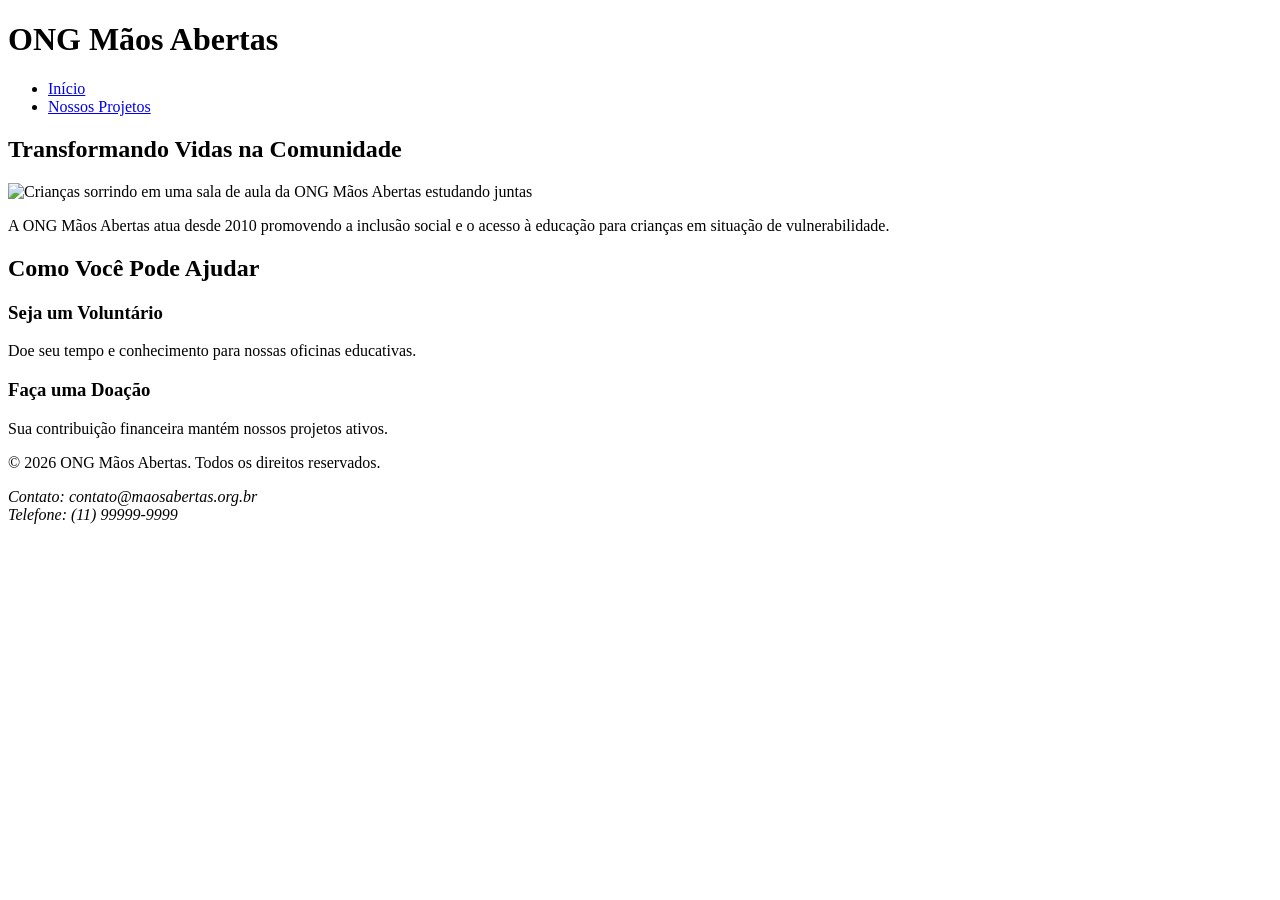
==== index.html @ 2a405e85 "Update index.html atualiza index com imagem institucional e dados de contato" ====
<!DOCTYPE html>
<html lang="pt-BR">
<head>
  <meta charset="UTF-8">
  <meta name="viewport" content="width=device-width, initial-scale=1.0">
  <title>ONG Mãos Abertas - Início</title>
</head>
<body>

  <!-- Cabeçalho e Navegação Principal -->
  <header>
    <h1>ONG Mãos Abertas</h1>
    <nav aria-label="Navegação principal">
      <ul>
        <li><a href="index.html">Início</a></li>
        <li><a href="projetos.html">Nossos Projetos</a></li>
      </ul>
    </nav>
  </header>

  <!-- Conteúdo Principal Institucional -->
  <main>
    <section id="sobre-nos">
      <h2>Transformando Vidas na Comunidade</h2>
      <!-- Imagem institucional com atributos de acessibilidade (alt) e dimensões para evitar deslocamento de layout -->
      <img src="imagens/ong-apresentacao.jpg" width="800" height="600" alt="Crianças sorrindo em uma sala de aula da ONG Mãos Abertas estudando juntas">
      
      <p>A ONG Mãos Abertas atua desde 2010 promovendo a inclusão social e o acesso à educação para crianças em situação de vulnerabilidade.</p>
    </section>

    <section id="destaques">
      <h2>Como Você Pode Ajudar</h2>
      <article>
        <h3>Seja um Voluntário</h3>
        <p>Doe seu tempo e conhecimento para nossas oficinas educativas.</p>
      </article>
      <article>
        <h3>Faça uma Doação</h3>
        <p>Sua contribuição financeira mantém nossos projetos ativos.</p>
      </article>
    </section>
  </main>

  <!-- Rodapé com Dados de Contato Institucional -->
  <footer>
    <p>&copy; 2026 ONG Mãos Abertas. Todos os direitos reservados.</p>
    <address>
      Contato: contato@maosabertas.org.br<br>
      Telefone: (11) 99999-9999
    </address>
  </footer>

</body>
</html>
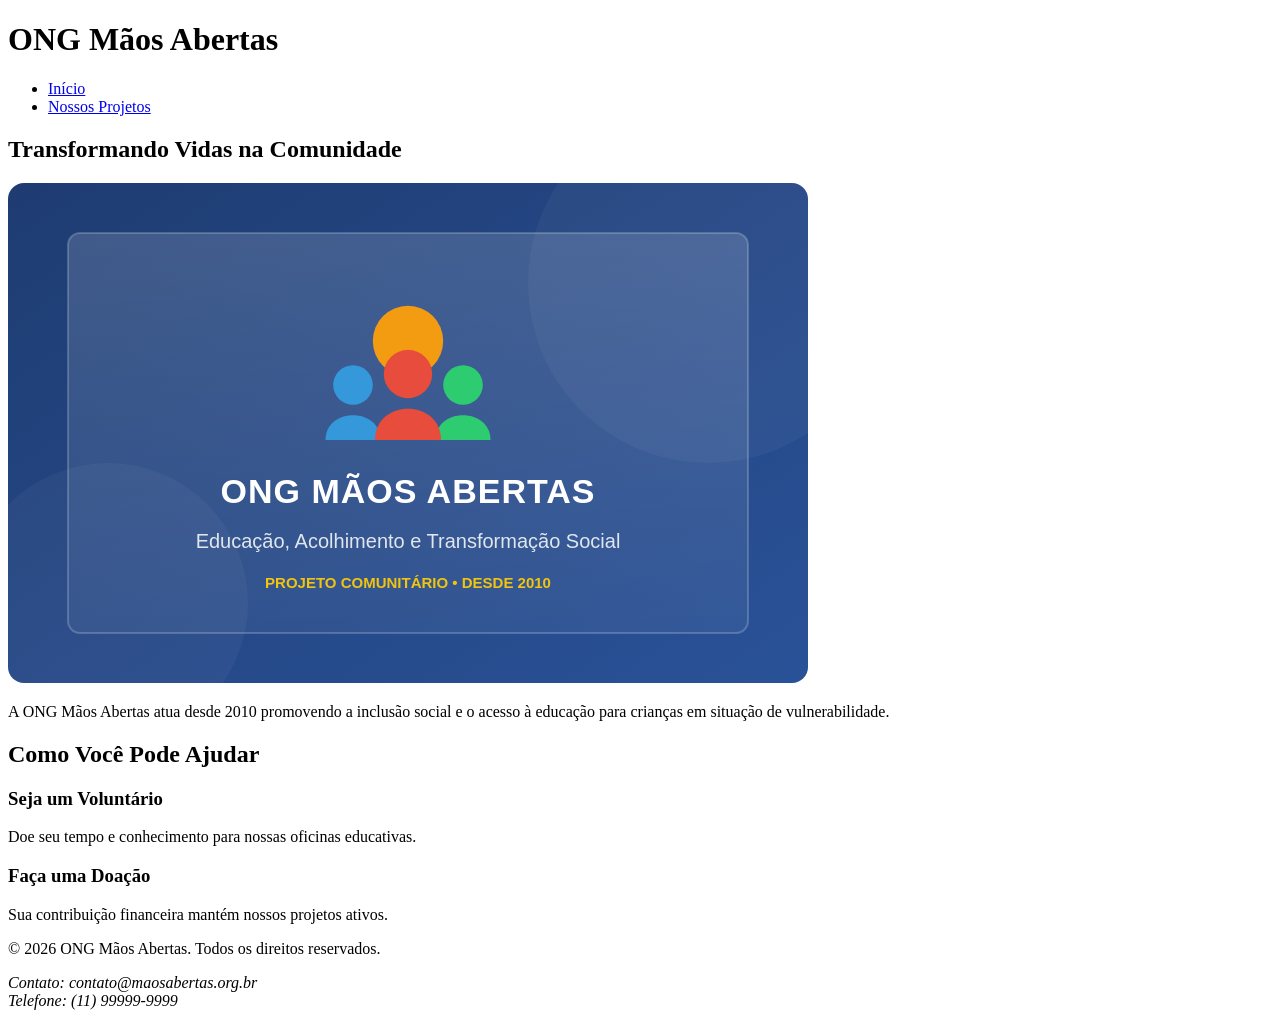
==== commit 95eae1ed: "Update index.html" ====
--- a/index.html
+++ b/index.html
@@ -22,8 +22,8 @@
   <main>
     <section id="sobre-nos">
       <h2>Transformando Vidas na Comunidade</h2>
-      <!-- Imagem institucional com atributos de acessibilidade (alt) e dimensões para evitar deslocamento de layout -->
-      <img src="imagens/ong-apresentacao.jpg" width="800" height="600" alt="Crianças sorrindo em uma sala de aula da ONG Mãos Abertas estudando juntas">
+      <!-- Imagem vetorial SVG salva na pasta local /imagens com texto alternativo de acessibilidade -->
+      <img src="imagens/ong-apresentacao.svg" width="800" height="500" alt="Logotipo e ilustração institucional da ONG Mãos Abertas simbolizando acolhimento e educação comunitária">
       
       <p>A ONG Mãos Abertas atua desde 2010 promovendo a inclusão social e o acesso à educação para crianças em situação de vulnerabilidade.</p>
     </section>
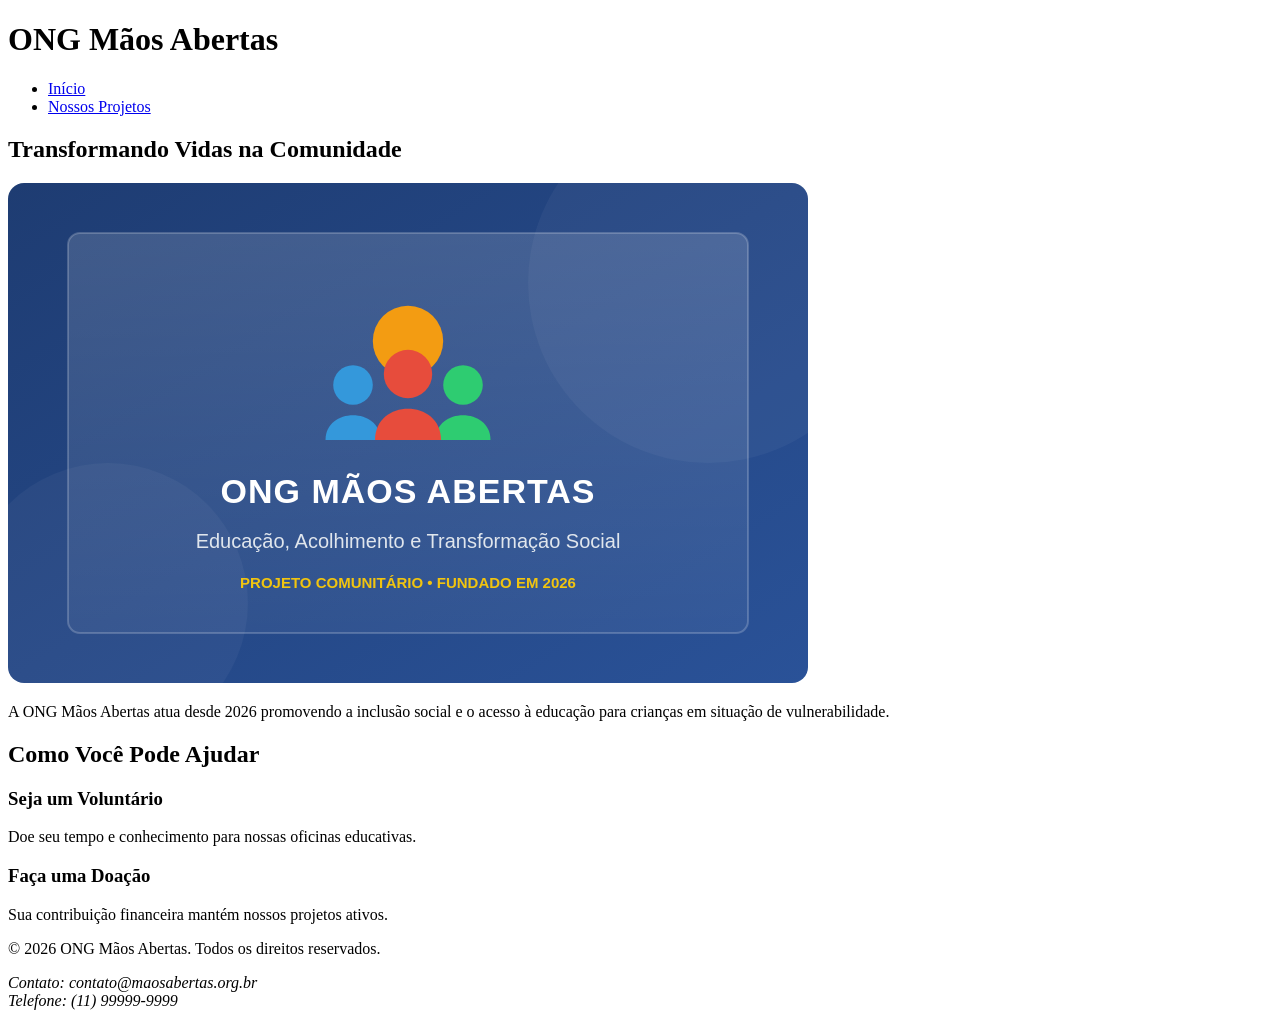
==== commit 7da37351: "Update index.html" ====
--- a/index.html
+++ b/index.html
@@ -22,10 +22,10 @@
   <main>
     <section id="sobre-nos">
       <h2>Transformando Vidas na Comunidade</h2>
-      <!-- Imagem vetorial SVG salva na pasta local /imagens com texto alternativo de acessibilidade -->
+      <!-- Imagem vetorial SVG salva na pasta local imagens com acessibilidade -->
       <img src="imagens/ong-apresentacao.svg" width="800" height="500" alt="Logotipo e ilustração institucional da ONG Mãos Abertas simbolizando acolhimento e educação comunitária">
       
-      <p>A ONG Mãos Abertas atua desde 2010 promovendo a inclusão social e o acesso à educação para crianças em situação de vulnerabilidade.</p>
+      <p>A ONG Mãos Abertas atua desde 2026 promovendo a inclusão social e o acesso à educação para crianças em situação de vulnerabilidade.</p>
     </section>
 
     <section id="destaques">
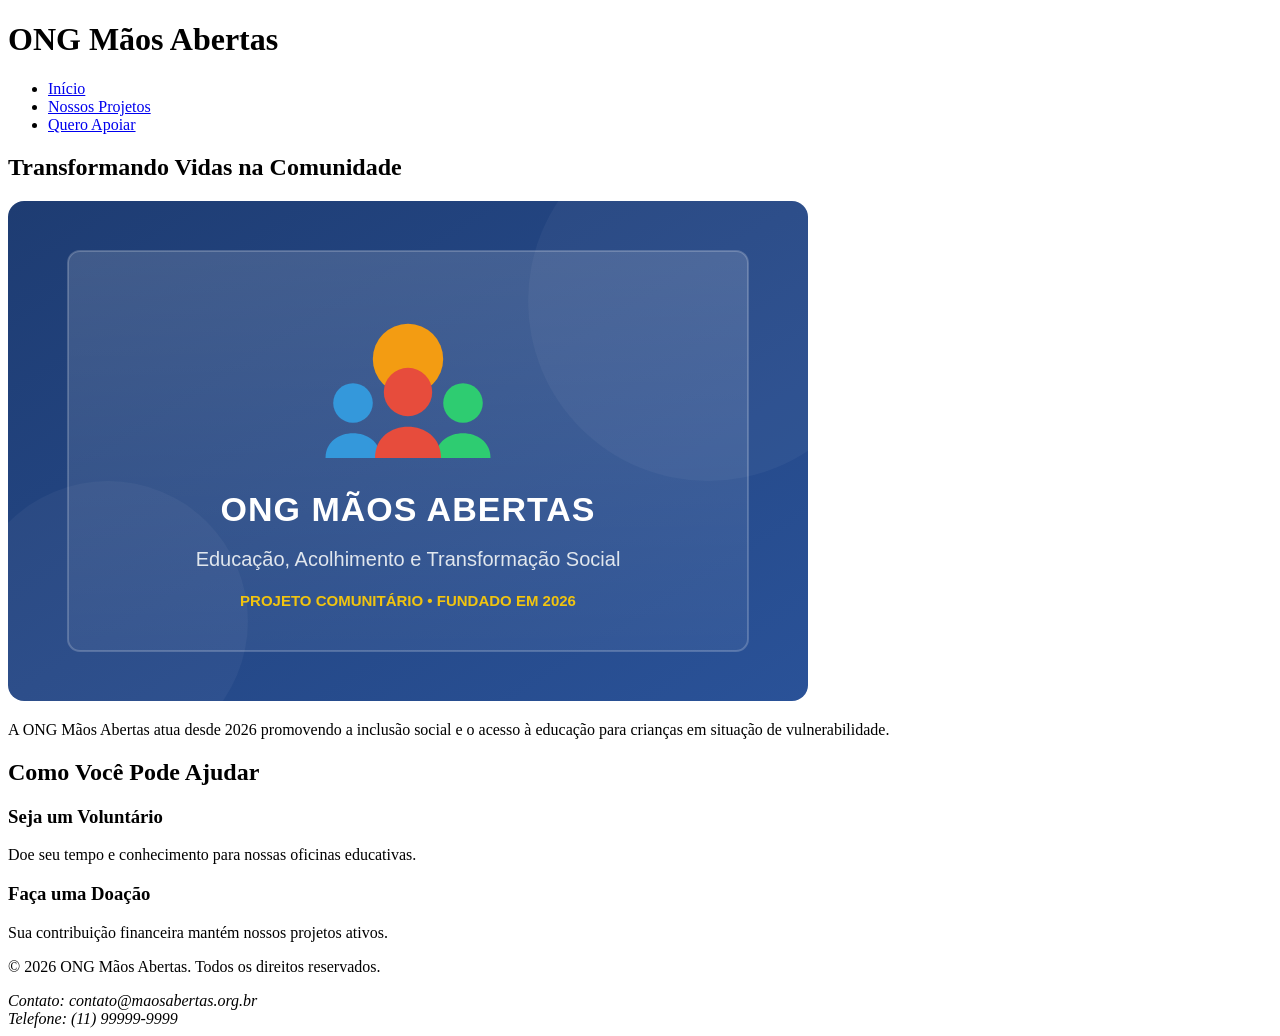
==== commit ec174fd5: "Update index.html" ====
--- a/index.html
+++ b/index.html
@@ -14,6 +14,7 @@
       <ul>
         <li><a href="index.html">Início</a></li>
         <li><a href="projetos.html">Nossos Projetos</a></li>
+        <li><a href="cadastro.html">Quero Apoiar</a></li>
       </ul>
     </nav>
   </header>
@@ -22,8 +23,8 @@
   <main>
     <section id="sobre-nos">
       <h2>Transformando Vidas na Comunidade</h2>
-      <!-- Imagem vetorial SVG salva na pasta local imagens com acessibilidade -->
-      <img src="imagens/ong-apresentacao.svg" width="800" height="500" alt="Logotipo e ilustração institucional da ONG Mãos Abertas simbolizando acolhimento e educação comunitária">
+      <!-- Imagem vetorial SVG guardada na pasta local imagens com texto alternativo acessível -->
+      <img src="imagens/ong-apresentacao.svg" width="800" height="500" alt="Logótipo e ilustração institucional da ONG Mãos Abertas simbolizando acolhimento e educação comunitária">
       
       <p>A ONG Mãos Abertas atua desde 2026 promovendo a inclusão social e o acesso à educação para crianças em situação de vulnerabilidade.</p>
     </section>
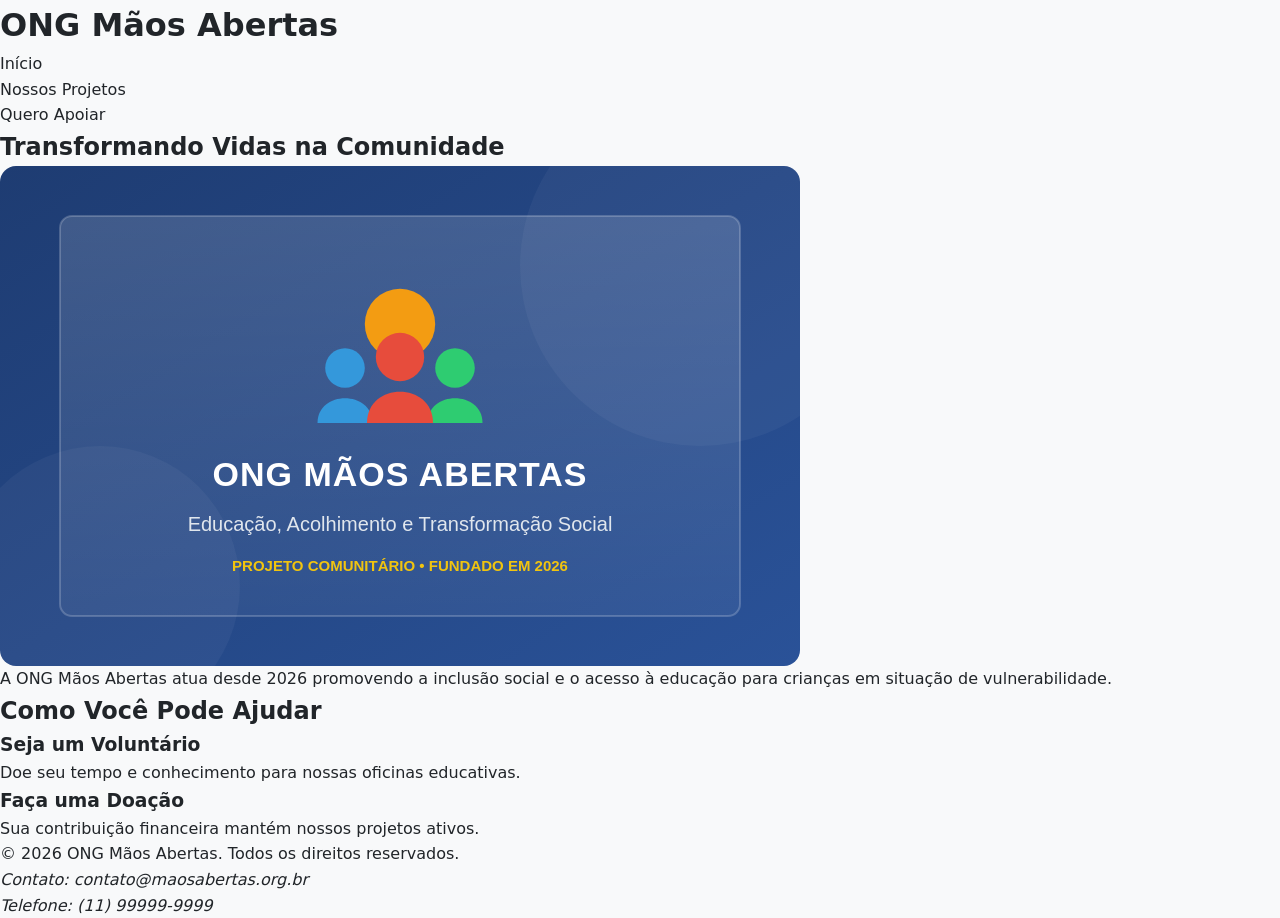
==== commit 301e7f07: "Update index.html" ====
--- a/index.html
+++ b/index.html
@@ -1,6 +1,7 @@
 <!DOCTYPE html>
 <html lang="pt-BR">
 <head>
+  <link rel="stylesheet" href="css/style.css">
   <meta charset="UTF-8">
   <meta name="viewport" content="width=device-width, initial-scale=1.0">
   <title>ONG Mãos Abertas - Início</title>
--- a/css/style.css
+++ b/css/style.css
@@ -0,0 +1,321 @@
+
+/* ==========================================================================
+   1. DESIGN SYSTEM E VARIÁVEIS (:root)
+   ========================================================================== */
+:root {
+  /* Cores Principais e Interação */
+  --color-primary: #1b6ca8;
+  --color-primary-hover: #134e78;
+  --color-secondary: #e28743;
+  --color-secondary-hover: #c46824;
+
+  /* Estados e Validações */
+  --color-success: #198754;
+  --color-danger: #dc3545;
+
+  /* Superfícies e Tons Neutros */
+  --color-bg: #f8f9fa;
+  --color-surface: #ffffff;
+  --color-border: #e2e8f0;
+  --color-text-main: #212529;
+  --color-text-muted: #495057;
+
+  /* Tipografia (Escala Modular em rem) */
+  --font-base-family: 'Segoe UI', system-ui, -apple-system, sans-serif;
+  --font-size-xs: 0.875rem; /* 14px */
+  --font-size-base: 1rem;    /* 16px */
+  --font-size-md: 1.25rem;   /* 20px */
+  --font-size-lg: 1.75rem;   /* 28px */
+  --font-size-xl: 2.25rem;   /* 36px */
+
+  /* Espaçamentos Modulares (Base 8px) */
+  --spacing-xs: 0.5rem;      /* 8px */
+  --spacing-sm: 1rem;        /* 16px */
+  --spacing-md: 1.5rem;      /* 24px */
+  --spacing-lg: 2rem;        /* 32px */
+  --spacing-xl: 3rem;        /* 48px */
+
+  /* Propriedades Visuais */
+  --border-radius: 8px;
+  --shadow-sm: 0 2px 4px rgba(0, 0, 0, 0.05);
+  --shadow-md: 0 4px 12px rgba(0, 0, 0, 0.08);
+  --transition-default: all 0.3s ease;
+}
+
+/* ==========================================================================
+   2. RESET E REGRAS GLOBAIS
+   ========================================================================== */
+* {
+  margin: 0;
+  padding: 0;
+  box-sizing: border-box;
+}
+
+body {
+  font-family: var(--font-base-family);
+  font-size: var(--font-size-base);
+  color: var(--color-text-main);
+  background-color: var(--color-bg);
+  line-height: 1.6;
+}
+
+a {
+  color: inherit;
+  text-decoration: none;
+}
+
+img {
+  max-width: 100%;
+  height: auto;
+  display: block;
+}
+
+/* ==========================================================================
+   3. SISTEMA DE GRID DE 12 COLUNAS (MOBILE-FIRST)
+   ========================================================================== */
+.container {
+  width: 100%;
+  max-width: 1400px;
+  margin: 0 auto;
+  padding: 0 var(--spacing-sm);
+}
+
+.grid-12 {
+  display: grid;
+  grid-template-columns: repeat(12, 1fr);
+  gap: var(--spacing-sm);
+}
+
+/* Comportamento base (ecrãs móveis: largura total) */
+.col-12, .col-8, .col-6, .col-4, .col-3 {
+  grid-column: span 12;
+}
+
+/* ==========================================================================
+   4. BREAKPOINTS (@media min-width)
+   ========================================================================== */
+
+/* 1. Mobile Amplo (>= 480px) */
+@media (min-width: 480px) {
+  .grid-12 {
+    gap: var(--spacing-sm);
+  }
+}
+
+/* 2. Tablets Retrato (>= 768px) */
+@media (min-width: 768px) {
+  .container {
+    padding: 0 var(--spacing-md);
+  }
+  .col-md-6 { grid-column: span 6; }
+  .col-md-12 { grid-column: span 12; }
+}
+
+/* 3. Tablets Paisagem / Laptops (>= 992px) */
+@media (min-width: 992px) {
+  .col-lg-4 { grid-column: span 4; }
+  .col-lg-8 { grid-column: span 8; }
+}
+
+/* 4. Desktops Padrão (>= 1200px) */
+@media (min-width: 1200px) {
+  .grid-12 {
+    gap: var(--spacing-md);
+  }
+  .col-xl-3 { grid-column: span 3; }
+  .col-xl-4 { grid-column: span 4; }
+  .col-xl-6 { grid-column: span 6; }
+  .col-xl-8 { grid-column: span 8; }
+}
+
+/* 5. Desktops Panorâmicos (>= 1440px) */
+@media (min-width: 1440px) {
+  .container {
+    padding: 0 var(--spacing-lg);
+  }
+  .grid-12 {
+    gap: var(--spacing-lg);
+  }
+}
+
+/* ==========================================================================
+   5. COMPONENTES COM FLEXBOX E METODOLOGIA BEM
+   ========================================================================== */
+
+/* Cabeçalho e Navegação */
+.header {
+  background-color: var(--color-surface);
+  border-bottom: 1px solid var(--color-border);
+  position: sticky;
+  top: 0;
+  z-index: 100;
+  box-shadow: var(--shadow-sm);
+}
+
+.header__inner {
+  display: flex;
+  justify-content: space-between;
+  align-items: center;
+  padding: var(--spacing-sm) 0;
+}
+
+.header__brand {
+  font-size: var(--font-size-lg);
+  font-weight: 700;
+  color: var(--color-primary);
+}
+
+.header__nav-list {
+  display: flex;
+  list-style: none;
+  gap: var(--spacing-md);
+  align-items: center;
+}
+
+.header__link {
+  font-size: var(--font-size-base);
+  font-weight: 500;
+  transition: var(--transition-default);
+}
+
+.header__link:hover {
+  color: var(--color-primary);
+}
+
+/* Destaque / Hero */
+.hero {
+  padding: var(--spacing-xl) 0;
+  text-align: center;
+  background-color: var(--color-surface);
+  margin-bottom: var(--spacing-xl);
+  border-bottom: 1px solid var(--color-border);
+}
+
+.hero__title {
+  font-size: var(--font-size-xl);
+  color: var(--color-primary);
+  margin-bottom: var(--spacing-sm);
+}
+
+.hero__subtitle {
+  font-size: var(--font-size-md);
+  color: var(--color-text-muted);
+  max-width: 700px;
+  margin: 0 auto var(--spacing-md) auto;
+}
+
+/* Cartões (Cards) */
+.card {
+  background-color: var(--color-surface);
+  border-radius: var(--border-radius);
+  border: 1px solid var(--color-border);
+  box-shadow: var(--shadow-sm);
+  display: flex;
+  flex-direction: column;
+  overflow: hidden;
+  transition: var(--transition-default);
+}
+
+.card:hover {
+  transform: translateY(-4px);
+  box-shadow: var(--shadow-md);
+}
+
+.card__body {
+  padding: var(--spacing-md);
+  display: flex;
+  flex-direction: column;
+  flex-grow: 1;
+}
+
+.card__title {
+  font-size: var(--font-size-md);
+  margin-bottom: var(--spacing-xs);
+  color: var(--color-text-main);
+}
+
+.card__text {
+  font-size: var(--font-size-base);
+  color: var(--color-text-muted);
+  margin-bottom: var(--spacing-md);
+  flex-grow: 1;
+}
+
+/* Botões */
+.btn {
+  display: inline-flex;
+  align-items: center;
+  justify-content: center;
+  padding: var(--spacing-xs) var(--spacing-sm);
+  font-size: var(--font-size-base);
+  font-weight: 600;
+  border-radius: var(--border-radius);
+  border: 2px solid transparent;
+  cursor: pointer;
+  transition: var(--transition-default);
+  text-align: center;
+}
+
+.btn--primary {
+  background-color: var(--color-primary);
+  color: #ffffff;
+}
+
+.btn--primary:hover {
+  background-color: var(--color-primary-hover);
+}
+
+.btn--secondary {
+  background-color: var(--color-secondary);
+  color: #ffffff;
+}
+
+.btn--secondary:hover {
+  background-color: var(--color-secondary-hover);
+}
+
+/* Formulários */
+.form-section {
+  background-color: var(--color-surface);
+  padding: var(--spacing-lg);
+  border-radius: var(--border-radius);
+  border: 1px solid var(--color-border);
+  box-shadow: var(--shadow-sm);
+  margin: var(--spacing-xl) 0;
+}
+
+.form-group {
+  display: flex;
+  flex-direction: column;
+  margin-bottom: var(--spacing-md);
+}
+
+.form-group__label {
+  font-size: var(--font-size-xs);
+  font-weight: 600;
+  margin-bottom: var(--spacing-xs);
+  color: var(--color-text-main);
+}
+
+.form-group__input {
+  padding: var(--spacing-xs) var(--spacing-sm);
+  border: 1px solid var(--color-border);
+  border-radius: var(--border-radius);
+  font-size: var(--font-size-base);
+  outline: none;
+}
+
+.form-group__input:focus {
+  border-color: var(--color-primary);
+  box-shadow: 0 0 0 3px rgba(27, 108, 168, 0.2);
+}
+
+/* Rodapé */
+.footer {
+  background-color: #1a202c;
+  color: #cbd5e1;
+  padding: var(--spacing-lg) 0;
+  margin-top: var(--spacing-xl);
+  text-align: center;
+  font-size: var(--font-size-xs);
+}
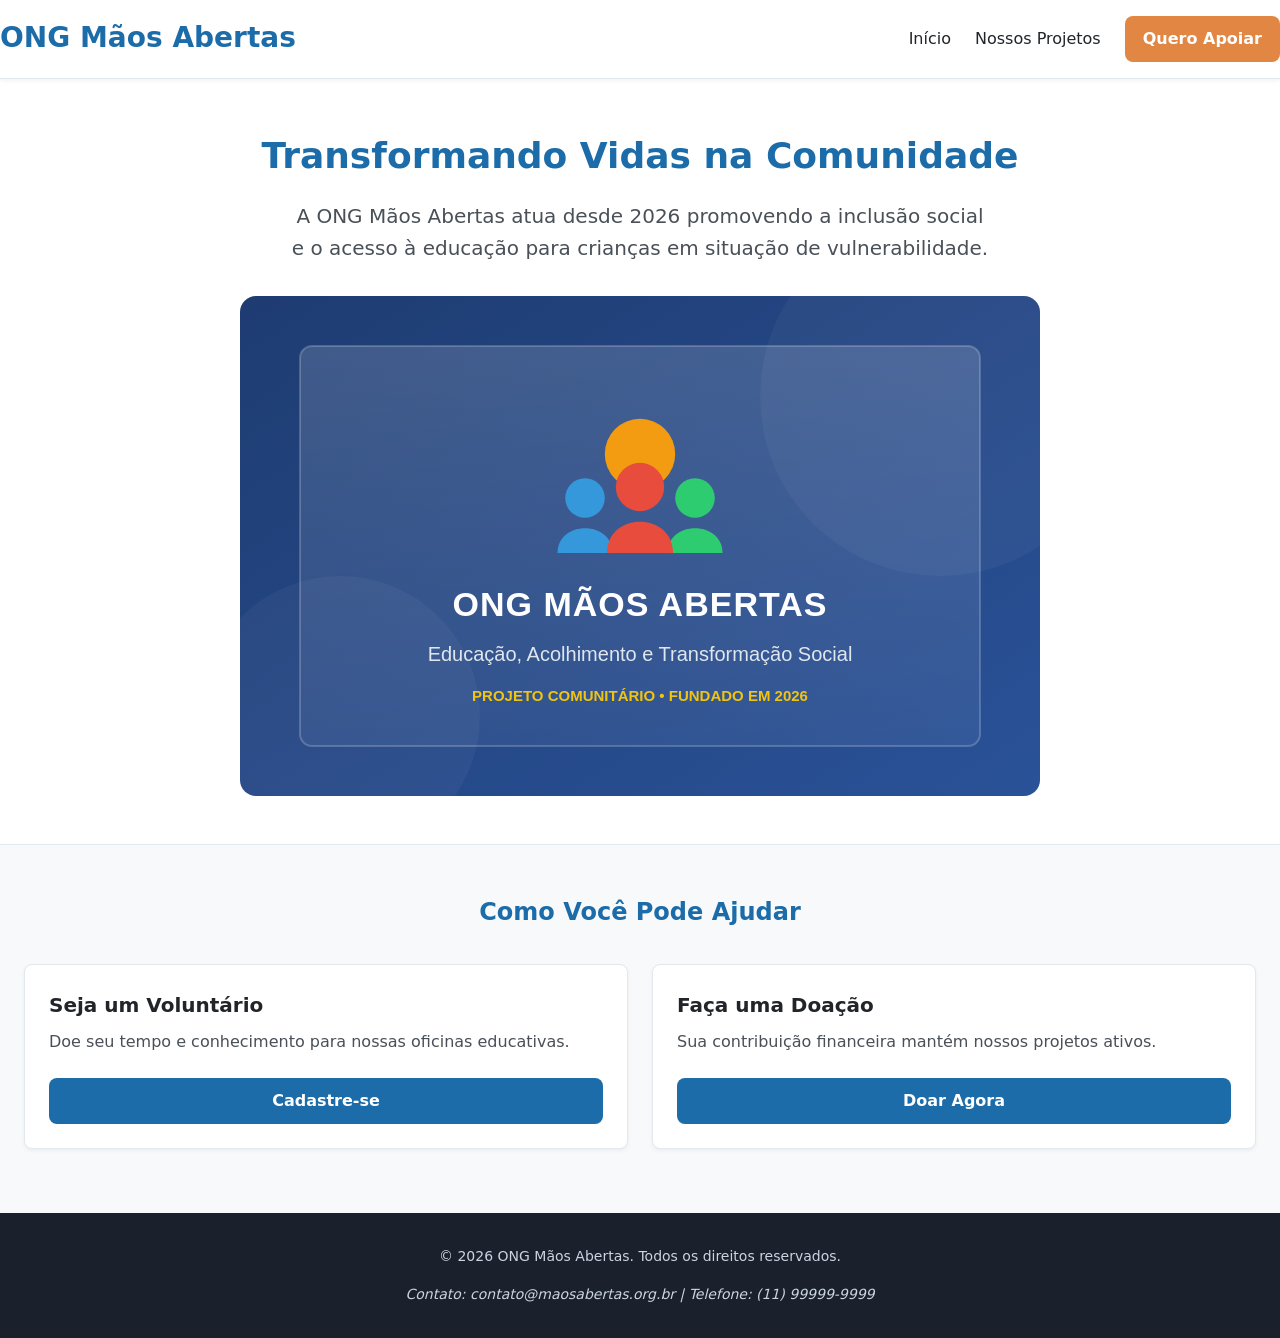
==== commit 0a4239f0: "Update index.html" ====
--- a/index.html
+++ b/index.html
@@ -1,55 +1,66 @@
 <!DOCTYPE html>
 <html lang="pt-BR">
 <head>
-  <link rel="stylesheet" href="css/style.css">
   <meta charset="UTF-8">
   <meta name="viewport" content="width=device-width, initial-scale=1.0">
-  <title>ONG Mãos Abertas - Início</title>
+  <title>ONG Mãos Abertas</title>
+  <link rel="stylesheet" href="css/style.css">
 </head>
 <body>
 
-  <!-- Cabeçalho e Navegação Principal -->
-  <header>
-    <h1>ONG Mãos Abertas</h1>
-    <nav aria-label="Navegação principal">
-      <ul>
-        <li><a href="index.html">Início</a></li>
-        <li><a href="projetos.html">Nossos Projetos</a></li>
-        <li><a href="cadastro.html">Quero Apoiar</a></li>
-      </ul>
-    </nav>
+  <!-- Cabeçalho e Navegação -->
+  <header class="header">
+    <div class="container header__inner">
+      <h1 class="header__brand">ONG Mãos Abertas</h1>
+      <nav aria-label="Navegação principal">
+        <ul class="header__nav-list">
+          <li><a href="index.html" class="header__link">Início</a></li>
+          <li><a href="projetos.html" class="header__link">Nossos Projetos</a></li>
+          <li><a href="cadastro.html" class="btn btn--secondary">Quero Apoiar</a></li>
+        </ul>
+      </nav>
+    </div>
   </header>
 
-  <!-- Conteúdo Principal Institucional -->
   <main>
-    <section id="sobre-nos">
-      <h2>Transformando Vidas na Comunidade</h2>
-      <!-- Imagem vetorial SVG guardada na pasta local imagens com texto alternativo acessível -->
-      <img src="imagens/ong-apresentacao.svg" width="800" height="500" alt="Logótipo e ilustração institucional da ONG Mãos Abertas simbolizando acolhimento e educação comunitária">
-      
-      <p>A ONG Mãos Abertas atua desde 2026 promovendo a inclusão social e o acesso à educação para crianças em situação de vulnerabilidade.</p>
+    <!-- Seção Destaque (Hero) -->
+    <section id="sobre-nos" class="hero">
+      <div class="container">
+        <h2 class="hero__title">Transformando Vidas na Comunidade</h2>
+        <p class="hero__subtitle">A ONG Mãos Abertas atua desde 2026 promovendo a inclusão social e o acesso à educação para crianças em situação de vulnerabilidade.</p>
+        <img src="imagens/ong-apresentacao.svg" width="800" height="500" alt="Logótipo e ilustração institucional da ONG Mãos Abertas" style="margin: 2rem auto 0 auto;">
+      </div>
     </section>
 
-    <section id="destaques">
-      <h2>Como Você Pode Ajudar</h2>
-      <article>
-        <h3>Seja um Voluntário</h3>
-        <p>Doe seu tempo e conhecimento para nossas oficinas educativas.</p>
-      </article>
-      <article>
-        <h3>Faça uma Doação</h3>
-        <p>Sua contribuição financeira mantém nossos projetos ativos.</p>
-      </article>
+    <!-- Cartões com Grid -->
+    <section id="destaques" class="container" style="margin-bottom: 4rem;">
+      <h2 style="text-align: center; color: var(--color-primary); margin-bottom: 2rem;">Como Você Pode Ajudar</h2>
+      <div class="grid-12">
+        <article class="col-12 col-md-6 card">
+          <div class="card__body">
+            <h3 class="card__title">Seja um Voluntário</h3>
+            <p class="card__text">Doe seu tempo e conhecimento para nossas oficinas educativas.</p>
+            <a href="cadastro.html" class="btn btn--primary">Cadastre-se</a>
+          </div>
+        </article>
+        <article class="col-12 col-md-6 card">
+          <div class="card__body">
+            <h3 class="card__title">Faça uma Doação</h3>
+            <p class="card__text">Sua contribuição financeira mantém nossos projetos ativos.</p>
+            <a href="cadastro.html" class="btn btn--primary">Doar Agora</a>
+          </div>
+        </article>
+      </div>
     </section>
   </main>
 
-  <!-- Rodapé com Dados de Contato Institucional -->
-  <footer>
-    <p>&copy; 2026 ONG Mãos Abertas. Todos os direitos reservados.</p>
-    <address>
-      Contato: contato@maosabertas.org.br<br>
-      Telefone: (11) 99999-9999
-    </address>
+  <footer class="footer">
+    <div class="container">
+      <p>&copy; 2026 ONG Mãos Abertas. Todos os direitos reservados.</p>
+      <address style="margin-top: 1rem;">
+        Contato: contato@maosabertas.org.br | Telefone: (11) 99999-9999
+      </address>
+    </div>
   </footer>
 
 </body>
